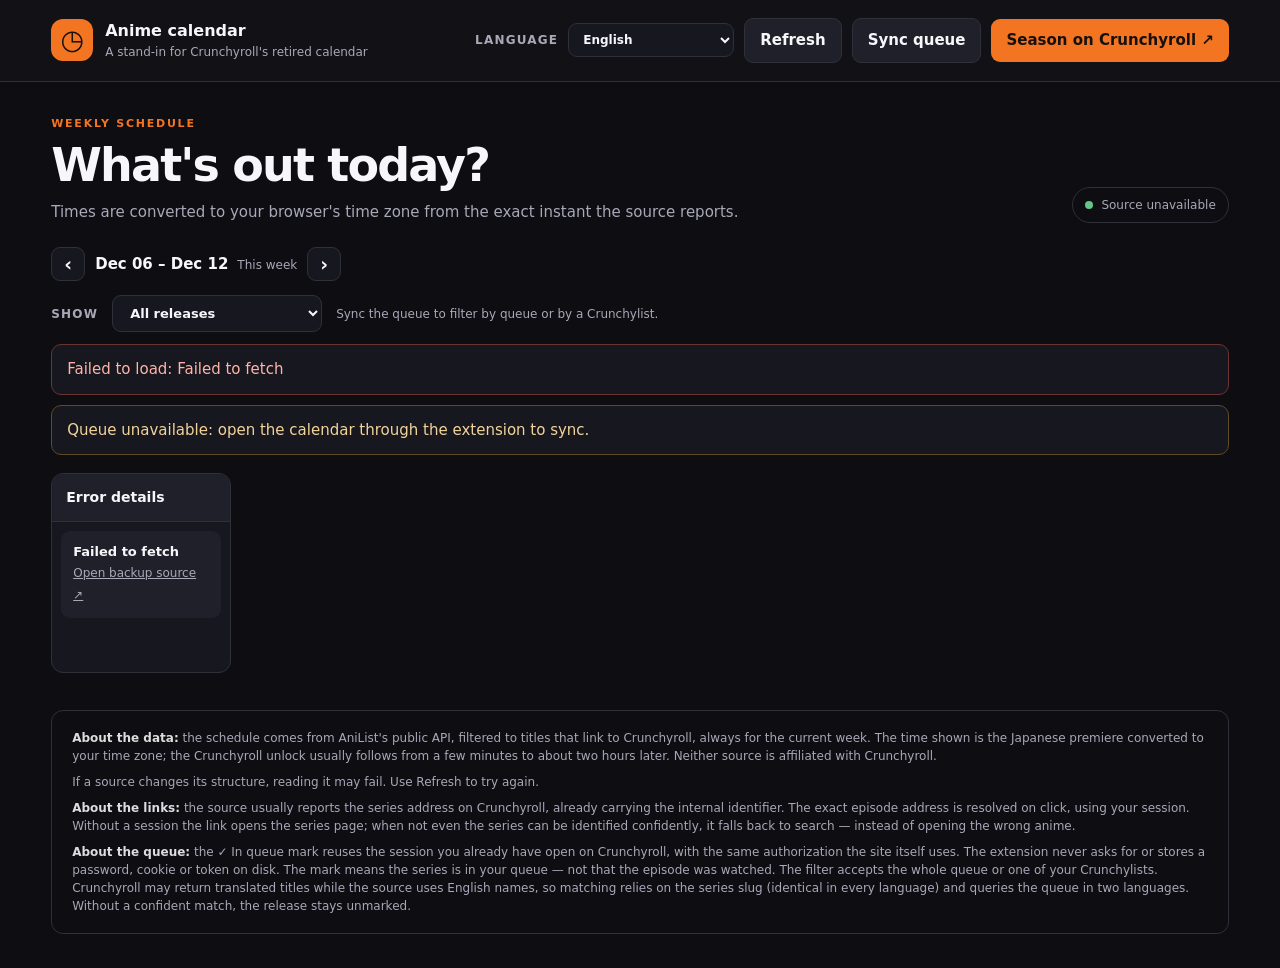
==== calendar.html @ 0146ff3b "Anime Release Calendar: weekly schedule with queue marking Extension that restores a weekly anime re" ====
<!doctype html>
<html lang="en">
<head>
  <meta charset="utf-8">
  <meta name="viewport" content="width=device-width, initial-scale=1">
  <title data-i18n-doc="app.name">Anime calendar</title>
  <link rel="stylesheet" href="styles.css">
</head>
<body>
  <header class="topbar">
    <!-- Sem prefixo de locale: a Crunchyroll resolve o idioma da conta. -->
    <a class="brand brandlink" id="homeLink" href="https://www.crunchyroll.com/"
       data-i18n-title="nav.home" data-i18n-aria="nav.home">
      <span class="logo">◷</span>
      <div><strong data-i18n="app.name"></strong><small data-i18n="app.tagline"></small></div>
    </a>
    <div class="actions">
      <label class="picker" for="language" data-i18n="language.label"></label>
      <select id="language" class="picker-select compact"></select>
      <button id="refresh" class="secondary" data-i18n="action.refresh"></button>
      <button id="syncQueue" class="secondary" data-i18n="action.syncQueue"></button>
      <!-- Sem prefixo de locale: a Crunchyroll redireciona para a temporada
           atual no idioma da conta, então o link nunca fica desatualizado. -->
      <a class="button-link" id="seasonLink" href="https://www.crunchyroll.com/simulcastcalendar" target="_blank" rel="noreferrer" data-i18n="action.season"></a>
    </div>
  </header>
  <main>
    <section class="intro">
      <div>
        <p class="eyebrow" data-i18n="intro.eyebrow"></p>
        <h1 data-i18n="intro.heading"></h1>
        <p class="muted" data-i18n="intro.note"></p>
      </div>
      <div class="source-pill"><span class="dot"></span><span id="sourceLabel" data-i18n="source.preparing"></span></div>
    </section>

    <div class="weeknav">
      <button id="prevWeek" class="weekbtn" type="button" data-i18n-aria="week.previous" data-i18n-title="week.previous">‹</button>
      <div class="weeklabel">
        <strong id="weekRange"></strong>
        <span id="weekRelative" class="muted small"></span>
      </div>
      <button id="nextWeek" class="weekbtn" type="button" data-i18n-aria="week.next" data-i18n-title="week.next">›</button>
      <button id="thisWeek" class="secondary small-btn" type="button" data-i18n="week.current"></button>
    </div>

    <div class="toolbar">
      <label class="picker" for="filterSource" data-i18n="filter.label"></label>
      <select id="filterSource" class="picker-select"></select>
      <span id="filterHint" class="muted small" data-i18n="filter.hintLocked"></span>
    </div>

    <div id="status" class="status" data-i18n="status.loading"></div>
    <div id="queueStatus" class="status queue-status" data-i18n="queue.idle"></div>
    <div id="days" class="days"></div>

    <footer>
      <p><strong data-i18n="footer.dataTitle"></strong> <span data-i18n="footer.data"></span></p>
      <p><span data-i18n="footer.structure"></span></p>
      <p><strong data-i18n="footer.linksTitle"></strong> <span data-i18n="footer.links"></span></p>
      <p><strong data-i18n="footer.queueTitle"></strong> <span data-i18n="footer.queue"></span></p>
    </footer>
  </main>
  <script src="i18n.js"></script>
  <script src="match.js"></script>
  <script src="anilist.js"></script>
  <script src="calendar.js"></script>
</body>
</html>
---- styles.css ----
* {
    box-sizing: border-box
}

:root {
    color-scheme: dark;
    --bg: #0d0d12;
    --panel: #17171f;
    --panel2: #20202a;
    --line: #30303b;
    --text: #f7f7fb;
    --muted: #a8a8b8;
    --accent: #f47521;
    --accent2: #ff9b58
}

body {
    margin: 0;
    background: var(--bg);
    color: var(--text);
    font: 15px/1.5 system-ui, -apple-system, "Segoe UI", sans-serif
}

.topbar {
    display: flex;
    align-items: center;
    justify-content: space-between;
    gap: 20px;
    padding: 18px clamp(18px, 4vw, 56px);
    border-bottom: 1px solid var(--line);
    background: #111116;
    position: sticky;
    top: 0;
    z-index: 5
}

.brand {
    display: flex;
    align-items: center;
    gap: 12px
}

.brand strong {
    display: block;
    font-size: 16px
}

.brand small {
    display: block;
    color: var(--muted);
    font-size: 12px
}

.brandlink {
  color: inherit;
  text-decoration: none;
  border-radius: 12px;
  padding: 2px;
  margin: -2px;
  cursor: pointer
}

.brandlink:hover .logo {
  background: var(--accent2)
}

.brandlink:hover strong {
  color: var(--accent)
}

.brandlink:focus-visible {
  outline: 2px solid var(--accent);
  outline-offset: 2px
}

.logo {
    display: grid;
    place-items: center;
    width: 42px;
    height: 42px;
    border-radius: 12px;
    background: var(--accent);
    color: #17110d;
    font-size: 27px;
    font-weight: 800
}

.actions {
    display: flex;
    align-items: center;
    gap: 10px
}

button,
.button-link {
    border: 0;
    border-radius: 9px;
    padding: 10px 15px;
    font: inherit;
    font-weight: 650;
    cursor: pointer;
    text-decoration: none;
    background: var(--accent);
    color: #17110d
}

button:hover,
.button-link:hover {
    background: var(--accent2)
}

button.secondary {
    background: var(--panel2);
    color: var(--text);
    border: 1px solid var(--line)
}

main {
    max-width: 1450px;
    margin: 0 auto;
    padding: 34px clamp(18px, 4vw, 56px)
}

.intro {
    display: flex;
    align-items: flex-end;
    justify-content: space-between;
    gap: 20px;
    margin-bottom: 24px
}

.eyebrow {
    color: var(--accent);
    font-size: 11px;
    letter-spacing: .16em;
    font-weight: 800;
    margin: 0 0 8px
}

h1 {
    font-size: clamp(30px, 4vw, 46px);
    letter-spacing: -.04em;
    line-height: 1.1;
    margin: 0 0 10px
}

.muted {
    color: var(--muted);
    margin: 0
}

.source-pill {
    display: flex;
    align-items: center;
    gap: 8px;
    color: var(--muted);
    font-size: 12px;
    border: 1px solid var(--line);
    border-radius: 999px;
    padding: 8px 12px;
    white-space: nowrap
}

.dot {
    width: 8px;
    height: 8px;
    background: #63c58a;
    border-radius: 50%
}

.status {
    padding: 13px 15px;
    background: var(--panel);
    border: 1px solid var(--line);
    border-radius: 10px;
    margin-bottom: 18px;
    color: var(--muted)
}

.status.error {
    color: #ffb4a9;
    border-color: #6b3430
}

.days {
    display: grid;
    grid-template-columns: repeat(7, minmax(180px, 1fr));
    gap: 12px;
    align-items: start;
    overflow-x: auto;
    padding-bottom: 12px
}

.day {
    background: var(--panel);
    border: 1px solid var(--line);
    border-radius: 12px;
    min-height: 200px;
    overflow: hidden
}

.dayhead {
    padding: 13px 14px;
    background: #20202a;
    border-bottom: 1px solid var(--line);
    display: flex;
    align-items: center;
    justify-content: space-between
}

.dayhead h2 {
    font-size: 14px;
    margin: 0
}

.count {
    font-size: 11px;
    color: var(--muted);
    background: #30303b;
    padding: 2px 7px;
    border-radius: 20px
}

.items {
    padding: 9px;
    display: grid;
    gap: 8px
}

.episode {
    display: block;
    padding: 11px;
    background: #20202a;
    border: 1px solid transparent;
    border-radius: 9px;
    color: inherit;
    text-decoration: none;
    transition: .15s
}

.episode:hover {
    border-color: var(--accent);
    transform: translateY(-1px)
}

.time {
    color: var(--accent2);
    font-size: 11px;
    font-weight: 800;
    margin-bottom: 4px
}

.title {
    font-weight: 650;
    font-size: 13px;
    line-height: 1.35
}

.epnum {
    color: var(--muted);
    font-size: 12px;
    margin-top: 6px
}

.empty {
    padding: 18px 12px;
    color: #777786;
    font-size: 12px
}

footer {
    margin-top: 25px;
    padding: 18px 20px;
    border: 1px solid var(--line);
    border-radius: 12px;
    color: var(--muted);
    font-size: 12px
}

footer p {
    margin: 0 0 8px
}

footer p:last-child {
    margin-bottom: 0
}

footer strong {
    color: #ddd
}

body.popup {
    width: 300px;
    padding: 18px;
    background: var(--bg)
}

.popup .brand {
    margin-bottom: 18px
}

.popup p {
    color: var(--muted);
    font-size: 13px
}

.popup button {
    width: 100%;
    margin: 6px 0 10px
}

.popup>a {
    display: block;
    text-align: center;
    color: var(--muted);
    font-size: 12px;
    text-decoration: none;
    padding: 6px
}

.popup>a:hover {
    color: var(--text)
}

@media(max-width:800px) {
    .topbar {
        align-items: flex-start;
        flex-direction: column
    }

    .actions {
        flex-wrap: wrap
    }

    .intro {
        align-items: flex-start;
        flex-direction: column
    }

    .days {
        grid-template-columns: repeat(7, 220px)
    }
}

.day.today {
  border: 2px solid var(--accent, #f47521);
  border-radius: 12px;
  background: rgba(244, 117, 33, 0.07);
}

.day.today .dayhead {
  background: #2a1e14
}

/* Indicador HOJE: elemento real, inserido no cabeçalho pelo calendar.js. */
.todaybadge {
  display: inline-block;
  margin-left: 7px;
  padding: 1px 6px;
  border-radius: 999px;
  background: var(--accent);
  color: #17110d;
  font-size: 9px;
  font-weight: 800;
  letter-spacing: .08em;
  vertical-align: 1px
}

/* ---- Fila da Crunchyroll ---- */

.toolbar {
  display: flex;
  align-items: center;
  gap: 14px;
  flex-wrap: wrap;
  margin-bottom: 12px
}

.weeknav {
  display: flex;
  align-items: center;
  gap: 10px;
  margin-bottom: 14px
}

.weekbtn {
  display: grid;
  place-items: center;
  width: 34px;
  height: 34px;
  padding: 0;
  background: var(--panel);
  color: var(--text);
  border: 1px solid var(--line);
  border-radius: 9px;
  font-size: 19px;
  line-height: 1
}

.weekbtn:hover {
  background: var(--panel2);
  border-color: var(--accent);
  color: var(--accent)
}

.weeklabel {
  display: flex;
  align-items: baseline;
  gap: 9px;
  min-width: 0
}

.weeklabel strong {
  font-size: 15px;
  white-space: nowrap
}

.small-btn {
  padding: 7px 12px;
  font-size: 12px
}

.small-btn[hidden] {
  display: none
}

.picker {
  color: var(--muted);
  font-size: 12px;
  letter-spacing: .1em;
  font-weight: 800;
  text-transform: uppercase
}

.picker-select {
  max-width: 320px;
  padding: 9px 13px;
  background: var(--panel);
  color: var(--text);
  border: 1px solid var(--line);
  border-radius: 9px;
  font: inherit;
  font-size: 13px;
  font-weight: 600;
  cursor: pointer
}

.picker-select.compact {
  max-width: 190px;
  padding: 8px 10px;
  font-size: 12px
}

.picker-select:hover {
  border-color: var(--accent)
}

.picker-select:focus-visible {
  outline: 2px solid var(--accent);
  outline-offset: 1px
}

.small {
  font-size: 12px
}

.dayheading {
  display: flex;
  align-items: baseline;
  gap: 7px;
  min-width: 0
}

.daydate {
  color: var(--muted);
  font-size: 11px;
  font-weight: 600;
  white-space: nowrap
}

.queue-status {
  margin-top: -8px
}

.queue-status.ok {
  color: #9fe0b8;
  border-color: #2f5b42
}

.queue-status.warn {
  color: #f2d49b;
  border-color: #5f4a23
}

.episode.in-queue {
  border-color: #2f5b42;
  background: linear-gradient(180deg, #223126 0%, #20202a 70%)
}

.episode.in-queue:hover {
  border-color: var(--accent)
}

.episode.resolving {
  opacity: .55;
  cursor: progress
}

.queue-flag {
  display: inline-block;
  margin-top: 7px;
  padding: 1px 7px;
  border-radius: 999px;
  border: 1px solid #3f7a58;
  color: #9fe0b8;
  font-size: 10px;
  font-weight: 700;
  letter-spacing: .04em
}
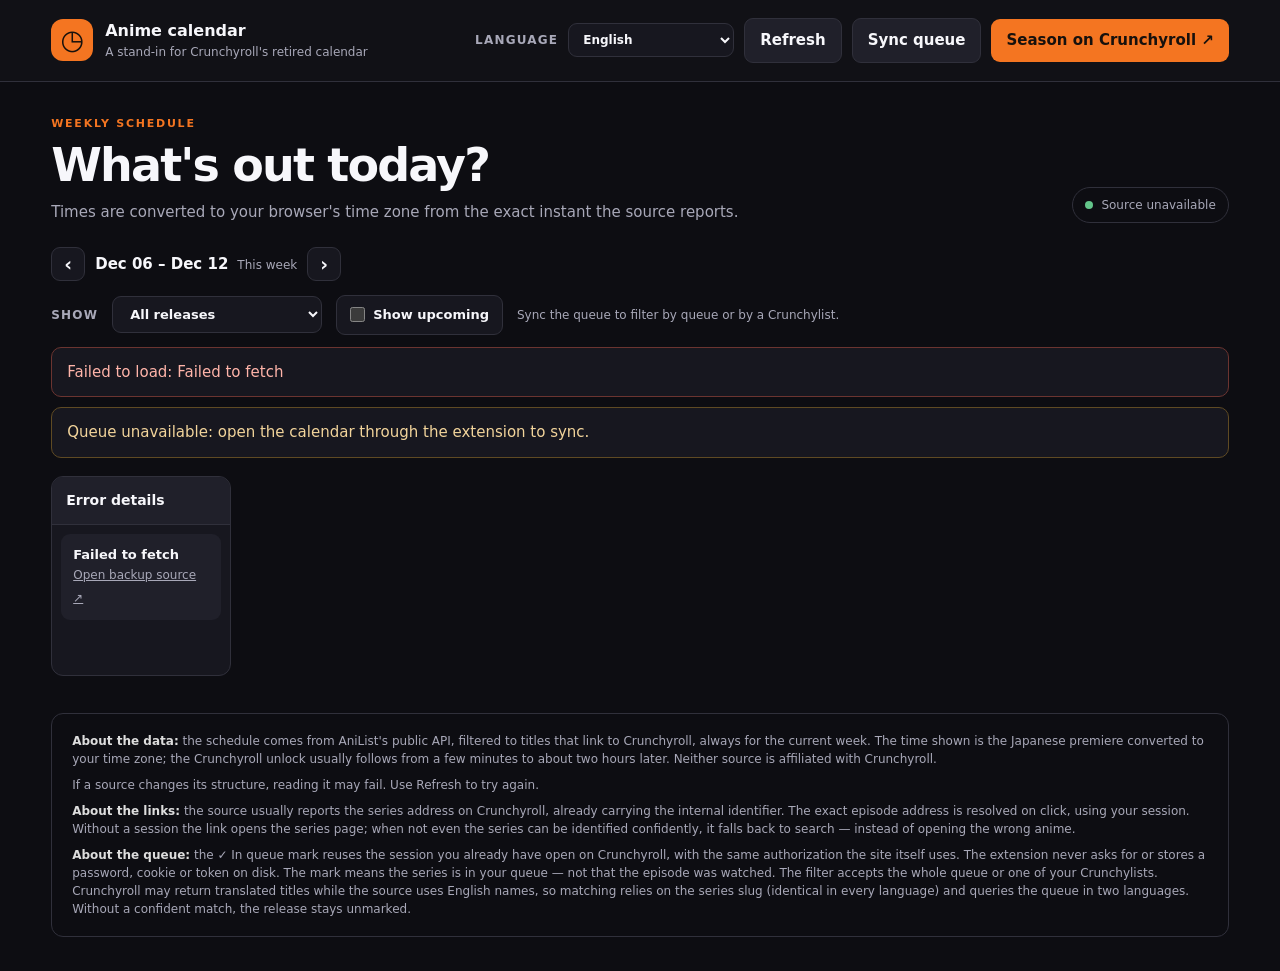
==== commit d3322a8b: "Show cover art and hide upcoming releases by default Covers come from the same AniList query, so no " ====
--- a/calendar.html
+++ b/calendar.html
@@ -47,6 +47,10 @@
     <div class="toolbar">
       <label class="picker" for="filterSource" data-i18n="filter.label"></label>
       <select id="filterSource" class="picker-select"></select>
+      <label class="switch" data-i18n-title="upcoming.title">
+        <input type="checkbox" id="showUpcoming">
+        <span data-i18n="upcoming.label"></span>
+      </label>
       <span id="filterHint" class="muted small" data-i18n="filter.hintLocked"></span>
     </div>
 
--- a/styles.css
+++ b/styles.css
@@ -243,11 +243,38 @@
     transform: translateY(-1px)
 }
 
+/* Cartão em formato de pôster: capa ocupando a largura inteira e, abaixo
+   dela, o nome e os detalhes. A imagem sangra até a borda, então o
+   espaçamento sai do cartão e volta no bloco de texto. */
+.episode.has-thumb {
+  padding: 0;
+  overflow: hidden
+}
+
+.thumb {
+  display: block;
+  width: 100%;
+  aspect-ratio: 5 / 7;
+  object-fit: cover;
+  background: #2a2a34
+}
+
+.episode.has-thumb .epinfo {
+  padding: 10px 11px 11px
+}
+
+.epmeta {
+  display: flex;
+  align-items: baseline;
+  flex-wrap: wrap;
+  gap: 4px 8px;
+  margin-top: 5px
+}
+
 .time {
     color: var(--accent2);
     font-size: 11px;
-    font-weight: 800;
-    margin-bottom: 4px
+    font-weight: 800
 }
 
 .title {
@@ -258,8 +285,7 @@
 
 .epnum {
     color: var(--muted);
-    font-size: 12px;
-    margin-top: 6px
+    font-size: 12px
 }
 
 .empty {
@@ -424,6 +450,38 @@
   display: none
 }
 
+.switch {
+  display: inline-flex;
+  align-items: center;
+  gap: 8px;
+  padding: 9px 13px;
+  background: var(--panel);
+  border: 1px solid var(--line);
+  border-radius: 9px;
+  font-size: 13px;
+  font-weight: 600;
+  cursor: pointer;
+  user-select: none;
+  white-space: nowrap
+}
+
+.switch:hover {
+  border-color: var(--accent)
+}
+
+.switch:has(input:checked) {
+  border-color: var(--accent);
+  color: var(--accent)
+}
+
+.switch input {
+  accent-color: var(--accent);
+  width: 15px;
+  height: 15px;
+  margin: 0;
+  cursor: inherit
+}
+
 .picker {
   color: var(--muted);
   font-size: 12px;
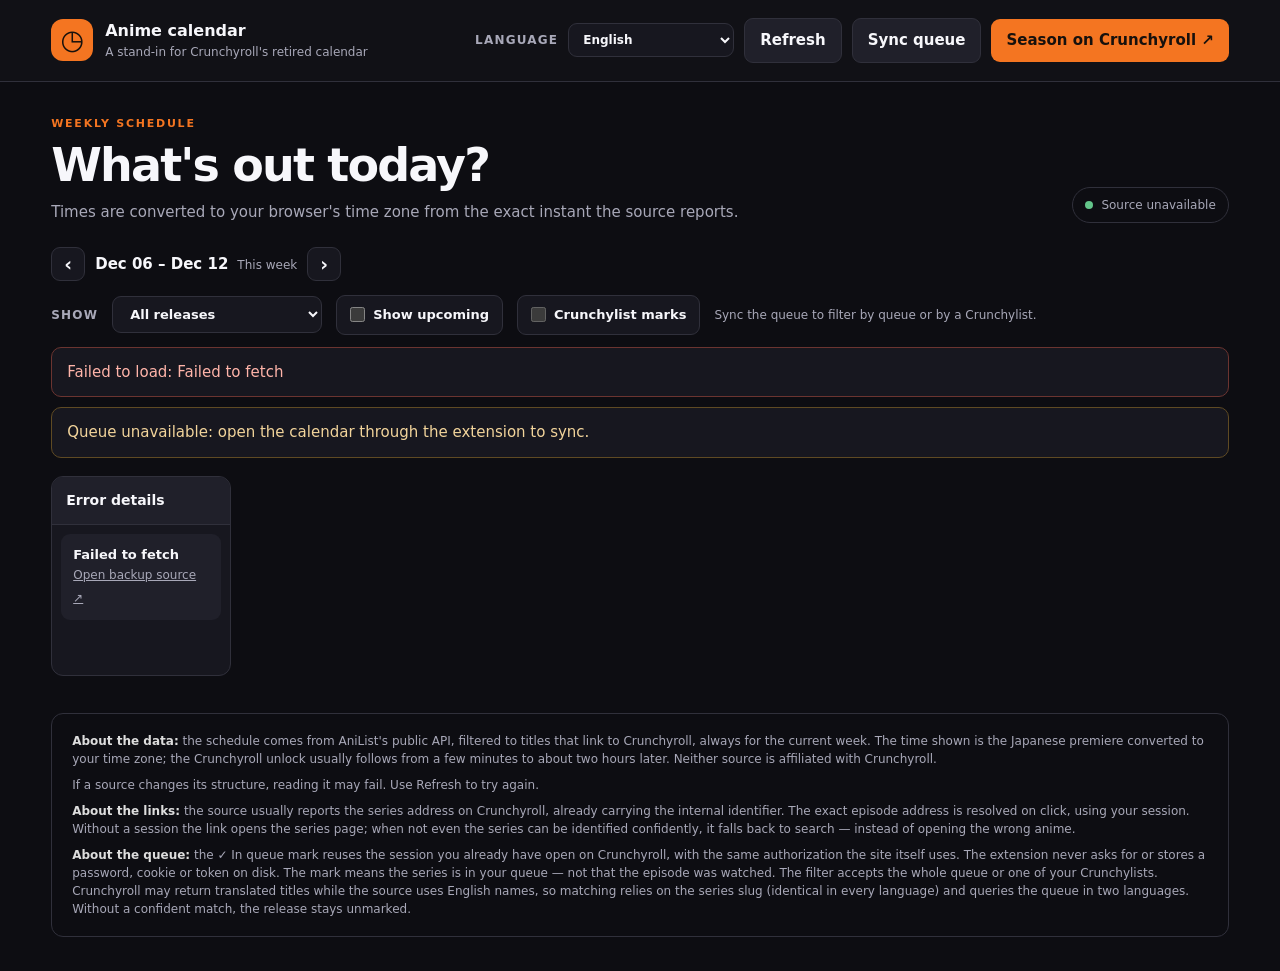
==== commit 82e51040: "Add and remove series from the queue and Crunchylists The write endpoints were captured from the sit" ====
--- a/calendar.html
+++ b/calendar.html
@@ -51,6 +51,10 @@
         <input type="checkbox" id="showUpcoming">
         <span data-i18n="upcoming.label"></span>
       </label>
+      <label class="switch" data-i18n-title="marks.title">
+        <input type="checkbox" id="showListMarks" disabled>
+        <span data-i18n="marks.label"></span>
+      </label>
       <span id="filterHint" class="muted small" data-i18n="filter.hintLocked"></span>
     </div>
 
--- a/styles.css
+++ b/styles.css
@@ -195,14 +195,14 @@
     background: var(--panel);
     border: 1px solid var(--line);
     border-radius: 12px;
-    min-height: 200px;
-    overflow: hidden
+    min-height: 200px
 }
 
 .dayhead {
     padding: 13px 14px;
     background: #20202a;
     border-bottom: 1px solid var(--line);
+    border-radius: 11px 11px 0 0;
     display: flex;
     align-items: center;
     justify-content: space-between
@@ -564,6 +564,120 @@
   cursor: progress
 }
 
+/* Cartão = link + ações. O link continua sendo o alvo grande; os botões
+   ficam fora dele para não aninhar interativo dentro de âncora. */
+.card {
+  position: relative
+}
+
+.cardactions {
+  display: flex;
+  gap: 6px;
+  margin-top: 6px
+}
+
+.cardbtn {
+  flex: 1 1 auto;
+  padding: 6px 8px;
+  background: var(--panel2);
+  color: var(--muted);
+  border: 1px solid var(--line);
+  border-radius: 7px;
+  font: inherit;
+  font-size: 11px;
+  font-weight: 700;
+  white-space: nowrap;
+  cursor: pointer
+}
+
+.cardbtn:hover:not(:disabled) {
+  border-color: var(--accent);
+  color: var(--accent)
+}
+
+.cardbtn.on {
+  border-color: #3f7a58;
+  color: #9fe0b8
+}
+
+.cardbtn:disabled {
+  opacity: .5;
+  cursor: progress
+}
+
+.listwrap {
+  flex: 1 1 auto;
+  display: flex
+}
+
+.listmenu {
+  position: absolute;
+  z-index: 20;
+  top: calc(100% + 4px);
+  left: 0;
+  right: 0;
+  padding: 5px;
+  display: grid;
+  gap: 3px;
+  background: var(--panel2);
+  border: 1px solid var(--line);
+  border-radius: 9px;
+  box-shadow: 0 10px 26px rgba(0, 0, 0, .55)
+}
+
+.listmenu[hidden] {
+  display: none
+}
+
+.listmenu-item {
+  padding: 6px 8px;
+  overflow-wrap: anywhere;
+  background: none;
+  color: var(--text);
+  border: 0;
+  border-radius: 6px;
+  font: inherit;
+  font-size: 12px;
+  text-align: left;
+  cursor: pointer
+}
+
+.listmenu-item:hover:not(:disabled) {
+  background: var(--line)
+}
+
+.listmenu-item.on {
+  color: #9fe0b8
+}
+
+.listmenu-item:disabled {
+  opacity: .5;
+  cursor: progress
+}
+
+.listmenu-empty {
+  padding: 7px 8px;
+  color: var(--muted);
+  font-size: 12px
+}
+
+.listmarks {
+  display: flex;
+  flex-wrap: wrap;
+  gap: 4px;
+  margin-top: 5px
+}
+
+.listmark {
+  padding: 1px 7px;
+  background: var(--panel2);
+  border: 1px solid var(--line);
+  border-radius: 999px;
+  color: var(--muted);
+  font-size: 10px;
+  font-weight: 700
+}
+
 .queue-flag {
   display: inline-block;
   margin-top: 7px;
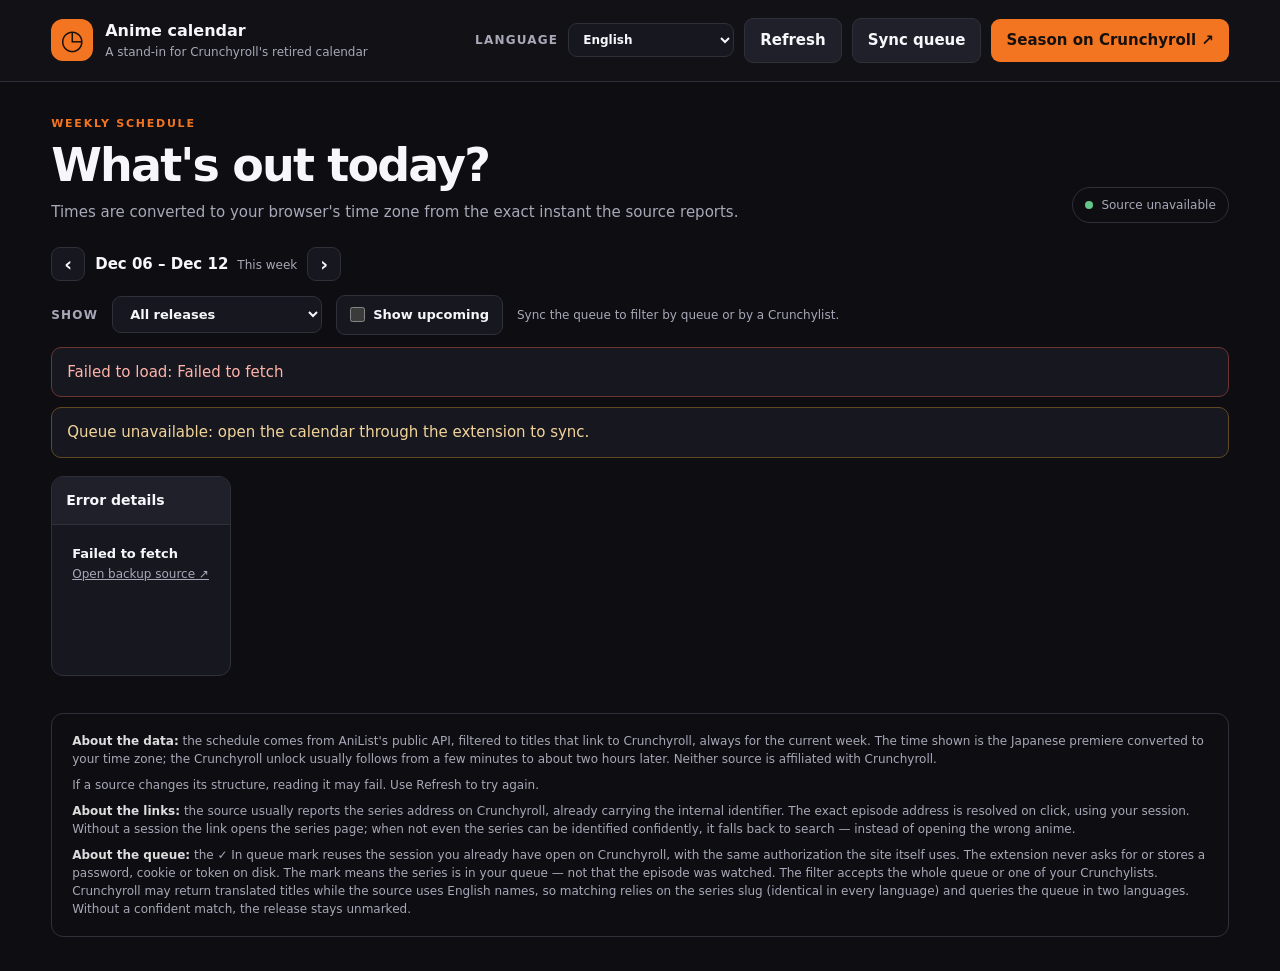
==== commit 7d391825: "Always show Crunchylist marks, and pay for them once per session The toggle is gone: the marks are o" ====
--- a/calendar.html
+++ b/calendar.html
@@ -51,10 +51,6 @@
         <input type="checkbox" id="showUpcoming">
         <span data-i18n="upcoming.label"></span>
       </label>
-      <label class="switch" data-i18n-title="marks.title">
-        <input type="checkbox" id="showListMarks" disabled>
-        <span data-i18n="marks.label"></span>
-      </label>
       <span id="filterHint" class="muted small" data-i18n="filter.hintLocked"></span>
     </div>
 
--- a/styles.css
+++ b/styles.css
@@ -230,25 +230,28 @@
 .episode {
     display: block;
     padding: 11px;
-    background: #20202a;
-    border: 1px solid transparent;
-    border-radius: 9px;
     color: inherit;
-    text-decoration: none;
-    transition: .15s
-}
-
-.episode:hover {
+    text-decoration: none
+}
+
+.card:hover {
     border-color: var(--accent);
     transform: translateY(-1px)
+}
+
+/* O painel de listas é descendente do cartão, então o deslocamento do hover
+   o movia junto: o cursor saía na borda, o cartão voltava, o cursor entrava
+   de novo — um laço que fazia a lista piscar. Com o painel aberto, o cartão
+   fica parado. */
+.card:has(.listmenu:not([hidden])):hover {
+    transform: none
 }
 
 /* Cartão em formato de pôster: capa ocupando a largura inteira e, abaixo
    dela, o nome e os detalhes. A imagem sangra até a borda, então o
    espaçamento sai do cartão e volta no bloco de texto. */
 .episode.has-thumb {
-  padding: 0;
-  overflow: hidden
+  padding: 0
 }
 
 .thumb {
@@ -256,6 +259,7 @@
   width: 100%;
   aspect-ratio: 5 / 7;
   object-fit: cover;
+  border-radius: 8px 8px 0 0;
   background: #2a2a34
 }
 
@@ -550,12 +554,12 @@
   border-color: #5f4a23
 }
 
-.episode.in-queue {
+.card.in-queue {
   border-color: #2f5b42;
   background: linear-gradient(180deg, #223126 0%, #20202a 70%)
 }
 
-.episode.in-queue:hover {
+.card.in-queue:hover {
   border-color: var(--accent)
 }
 
@@ -567,13 +571,27 @@
 /* Cartão = link + ações. O link continua sendo o alvo grande; os botões
    ficam fora dele para não aninhar interativo dentro de âncora. */
 .card {
-  position: relative
+  position: relative;
+  background: #20202a;
+  border: 1px solid transparent;
+  border-radius: 9px;
+  transition: .15s
 }
 
 .cardactions {
   display: flex;
   gap: 6px;
-  margin-top: 6px
+  padding: 0 11px 11px
+}
+
+/* Quando há algo abaixo do texto, ele cede o espaçamento de baixo. */
+.card:has(.cardactions) .epinfo,
+.card:has(.listmarks) .epinfo {
+  padding-bottom: 7px
+}
+
+.card:has(.cardactions) .listmarks {
+  padding-bottom: 7px
 }
 
 .cardbtn {
@@ -665,7 +683,7 @@
   display: flex;
   flex-wrap: wrap;
   gap: 4px;
-  margin-top: 5px
+  padding: 0 11px 11px
 }
 
 .listmark {
